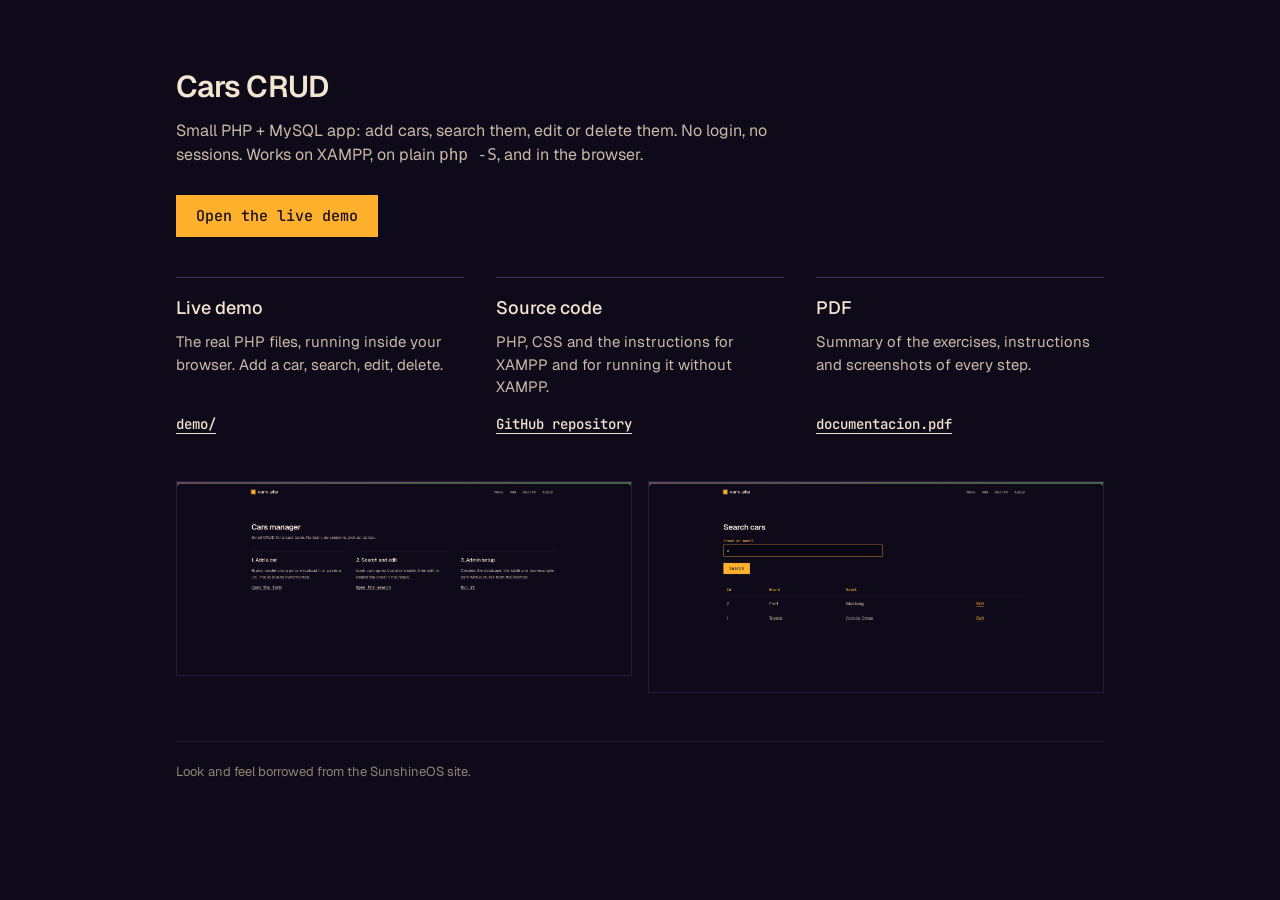
==== docs/index.html @ 29127a26 "Cars CRUD: PHP + MySQL app, XAMPP and plain php -S instructions, web demo" ====
<!DOCTYPE html>
<html lang="en">
<head>
<meta charset="UTF-8">
<meta name="viewport" content="width=device-width, initial-scale=1">
<title>Cars CRUD - PHP + MySQL</title>
<link rel="preconnect" href="https://fonts.googleapis.com">
<link rel="preconnect" href="https://fonts.gstatic.com" crossorigin>
<link href="https://fonts.googleapis.com/css2?family=Geist:wght@400;500;600&family=JetBrains+Mono:wght@400;500;700&display=swap" rel="stylesheet">
<style>
  :root { --bg:#0e0a1a; --surface:#151024; --border:#261c3b; --border-strong:#3d2f5a; --text:#f3e6d0; --text-2:#c9bba7; --muted:#8f8374; --brand:#ffb12e; --ink:#1a1020; }
  * { box-sizing: border-box; margin: 0; padding: 0; }
  body { background: var(--bg); color: var(--text); font: 400 16px/1.5 Geist, system-ui, sans-serif; }
  .inner { max-width: 60rem; margin: 0 auto; padding: 64px 16px; }
  h1 { font-size: 30px; font-weight: 600; letter-spacing: -.025em; }
  .sub { margin-top: 10px; color: var(--text-2); max-width: 40rem; }
  .cols { display: grid; gap: 24px; margin-top: 40px; }
  @media (min-width: 768px) { .cols { grid-template-columns: repeat(3, 1fr); gap: 32px; } }
  .blk { border-top: 1px solid var(--border-strong); padding-top: 16px; display: flex; flex-direction: column; }
  .blk h3 { font-size: 18px; font-weight: 500; }
  .blk p { margin-top: 10px; font-size: 15px; color: var(--text-2); }
  .blk a { margin-top: auto; padding-top: 16px; font: 500 14px "JetBrains Mono", monospace; color: var(--text); text-underline-offset: 4px; }
  .blk a:hover { color: var(--brand); }
  .btn { display: inline-block; margin-top: 28px; padding: 11px 20px; background: var(--brand); color: var(--ink); font: 500 15px "JetBrains Mono", monospace; text-decoration: none; }
  .shots { margin-top: 48px; display: grid; gap: 16px; }
  @media (min-width: 768px) { .shots { grid-template-columns: 1fr 1fr; } }
  .shots img { width: 100%; border: 1px solid var(--border); display: block; }
  footer { margin-top: 48px; padding-top: 20px; border-top: 1px solid var(--border); font-size: 13px; color: var(--muted); }
</style>
</head>
<body>
<div class="inner">
  <h1>Cars CRUD</h1>
  <p class="sub">Small PHP + MySQL app: add cars, search them, edit or delete them. No login, no sessions. Works on XAMPP, on plain <code>php -S</code>, and in the browser.</p>

  <a class="btn" href="demo/">Open the live demo</a>

  <div class="cols">
    <div class="blk"><h3>Live demo</h3><p>The real PHP files, running inside your browser. Add a car, search, edit, delete.</p><a href="demo/">demo/</a></div>
    <div class="blk"><h3>Source code</h3><p>PHP, CSS and the instructions for XAMPP and for running it without XAMPP.</p><a href="https://github.com/tak0dan/cars-crud-php-mysql">GitHub repository</a></div>
    <div class="blk"><h3>PDF</h3><p>Summary of the exercises, instructions and screenshots of every step.</p><a href="documentacion.pdf">documentacion.pdf</a></div>
  </div>

  <div class="shots">
    <img src="img/c01_menu.png" alt="menu page">
    <img src="img/d03_search.png" alt="search page">
  </div>

  <footer>Look and feel borrowed from the SunshineOS site.</footer>
</div>
</body>
</html>
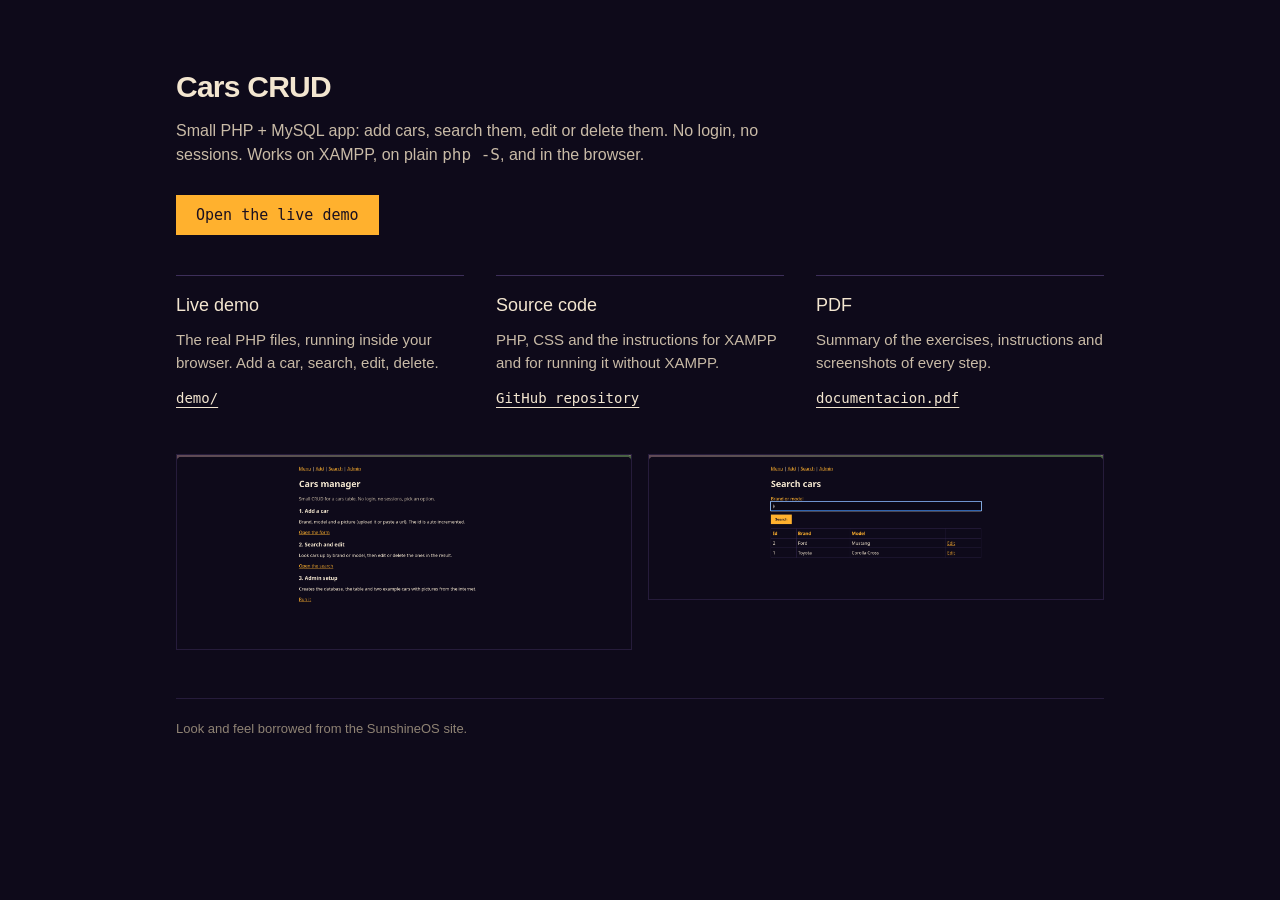
==== commit 65b810c9: "Primitive look: keep only the SunshineOS colours, drop the rest of the CSS; add screenshots" ====
--- a/docs/index.html
+++ b/docs/index.html
@@ -4,13 +4,10 @@
 <meta charset="UTF-8">
 <meta name="viewport" content="width=device-width, initial-scale=1">
 <title>Cars CRUD - PHP + MySQL</title>
-<link rel="preconnect" href="https://fonts.googleapis.com">
-<link rel="preconnect" href="https://fonts.gstatic.com" crossorigin>
-<link href="https://fonts.googleapis.com/css2?family=Geist:wght@400;500;600&family=JetBrains+Mono:wght@400;500;700&display=swap" rel="stylesheet">
 <style>
   :root { --bg:#0e0a1a; --surface:#151024; --border:#261c3b; --border-strong:#3d2f5a; --text:#f3e6d0; --text-2:#c9bba7; --muted:#8f8374; --brand:#ffb12e; --ink:#1a1020; }
   * { box-sizing: border-box; margin: 0; padding: 0; }
-  body { background: var(--bg); color: var(--text); font: 400 16px/1.5 Geist, system-ui, sans-serif; }
+  body { background: var(--bg); color: var(--text); font: 400 16px/1.5 sans-serif; }
   .inner { max-width: 60rem; margin: 0 auto; padding: 64px 16px; }
   h1 { font-size: 30px; font-weight: 600; letter-spacing: -.025em; }
   .sub { margin-top: 10px; color: var(--text-2); max-width: 40rem; }
@@ -19,9 +16,9 @@
   .blk { border-top: 1px solid var(--border-strong); padding-top: 16px; display: flex; flex-direction: column; }
   .blk h3 { font-size: 18px; font-weight: 500; }
   .blk p { margin-top: 10px; font-size: 15px; color: var(--text-2); }
-  .blk a { margin-top: auto; padding-top: 16px; font: 500 14px "JetBrains Mono", monospace; color: var(--text); text-underline-offset: 4px; }
+  .blk a { margin-top: auto; padding-top: 16px; font: 500 14px monospace; color: var(--text); text-underline-offset: 4px; }
   .blk a:hover { color: var(--brand); }
-  .btn { display: inline-block; margin-top: 28px; padding: 11px 20px; background: var(--brand); color: var(--ink); font: 500 15px "JetBrains Mono", monospace; text-decoration: none; }
+  .btn { display: inline-block; margin-top: 28px; padding: 11px 20px; background: var(--brand); color: var(--ink); font: 500 15px monospace; text-decoration: none; }
   .shots { margin-top: 48px; display: grid; gap: 16px; }
   @media (min-width: 768px) { .shots { grid-template-columns: 1fr 1fr; } }
   .shots img { width: 100%; border: 1px solid var(--border); display: block; }
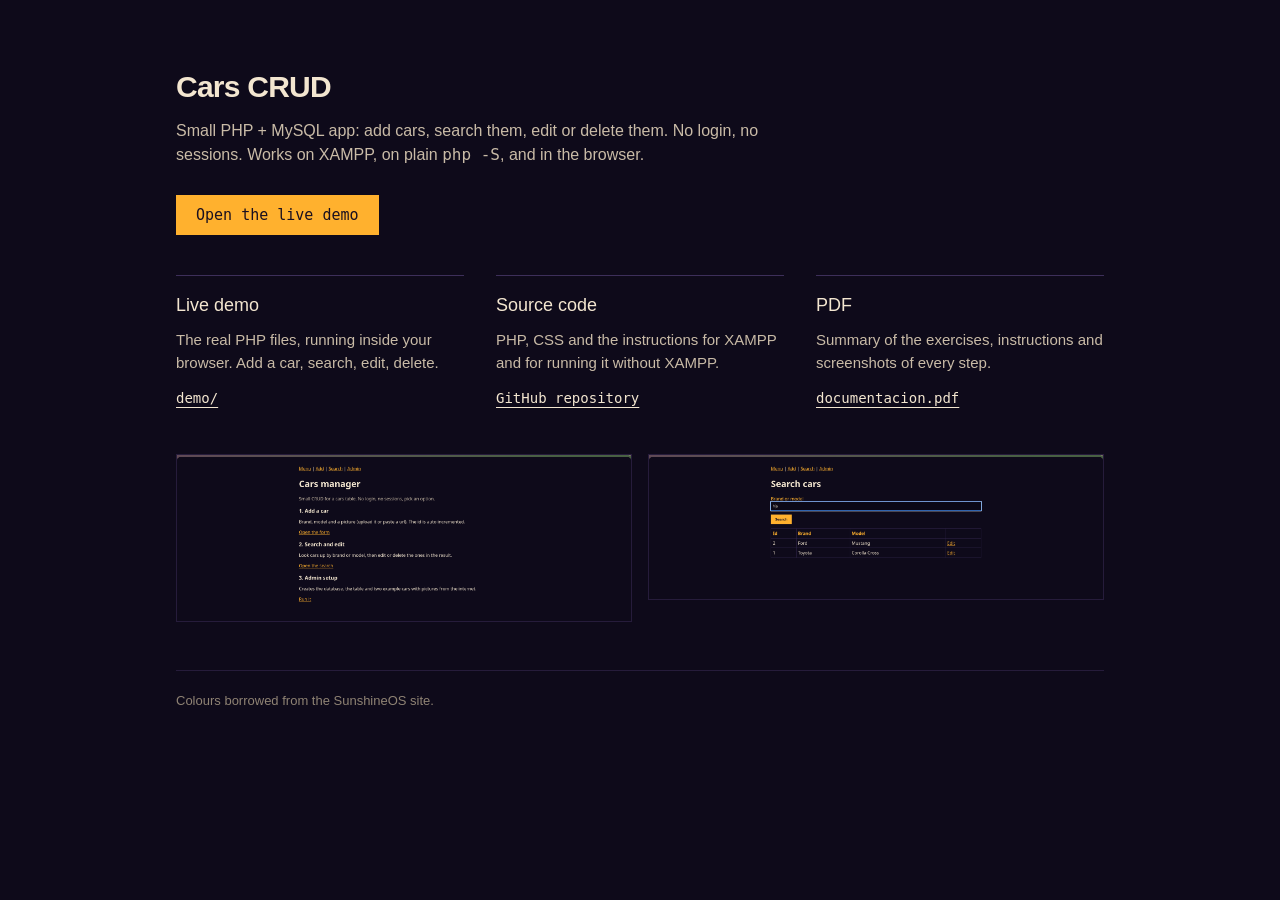
==== commit 346f5707: "Student-style rewrite of the php files, colours-only css, PDF with the exercise summary and screensh" ====
--- a/docs/index.html
+++ b/docs/index.html
@@ -43,7 +43,7 @@
     <img src="img/d03_search.png" alt="search page">
   </div>
 
-  <footer>Look and feel borrowed from the SunshineOS site.</footer>
+  <footer>Colours borrowed from the SunshineOS site.</footer>
 </div>
 </body>
 </html>
